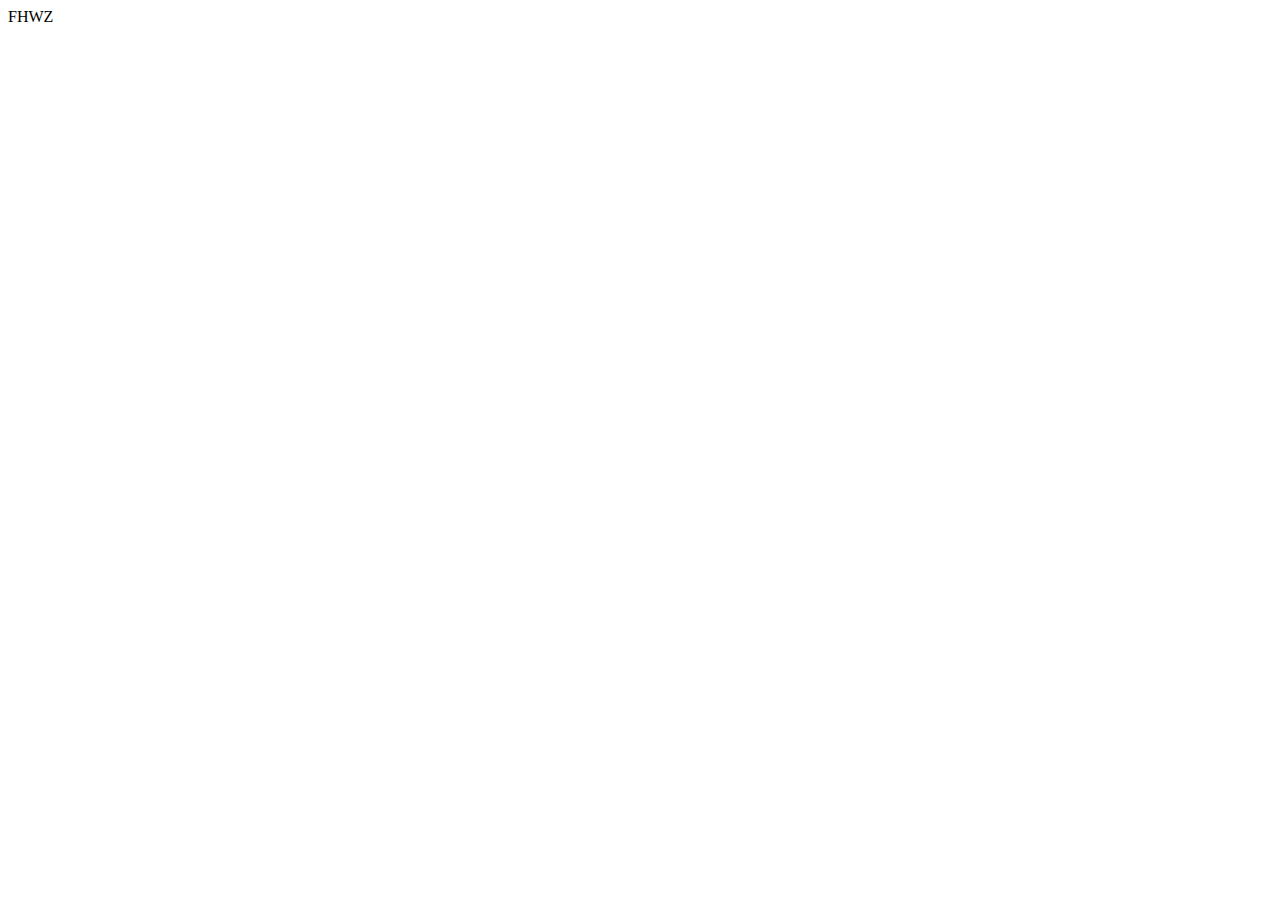
==== index.html @ 3bd40429 "Add index.html" ====
<!DOCTYPE html>
<html lang="en">
<head>
    <meta charset="UTF-8">
    <meta http-equiv="X-UA-Compatible" content="IE=edge">
    <meta name="viewport" content="width=device-width, initial-scale=1.0">
    <title>Document</title>
</head>
<body>
    FHWZ
</body>
</html>
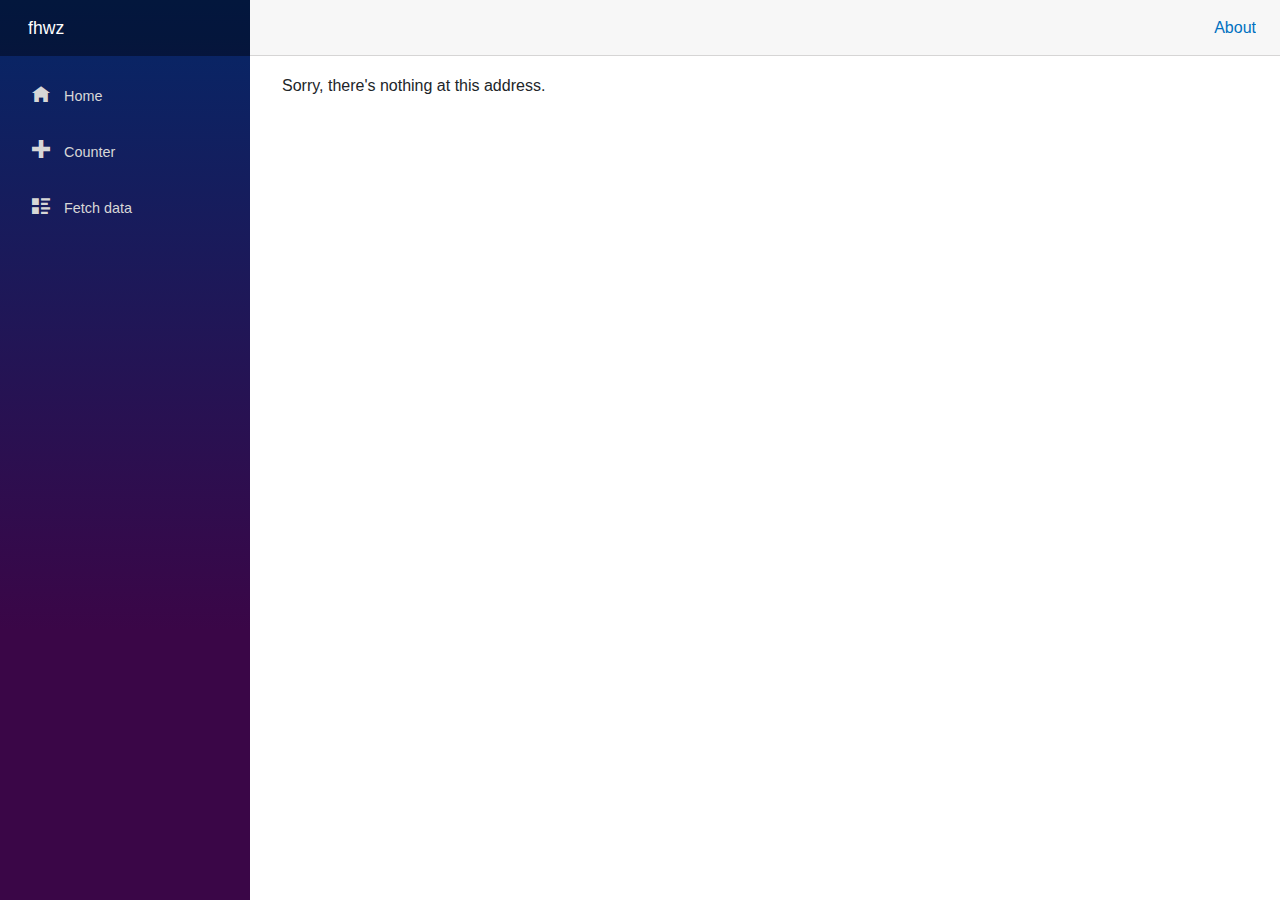
==== commit cfe81eb6: "Deploy application to GitHub Pages" ====
--- a/index.html
+++ b/index.html
@@ -1,12 +1,26 @@
 <!DOCTYPE html>
 <html lang="en">
+
 <head>
-    <meta charset="UTF-8">
-    <meta http-equiv="X-UA-Compatible" content="IE=edge">
-    <meta name="viewport" content="width=device-width, initial-scale=1.0">
-    <title>Document</title>
+    <meta charset="utf-8" />
+    <meta name="viewport" content="width=device-width, initial-scale=1.0, maximum-scale=1.0, user-scalable=no" />
+    <title>fhwz</title>
+    <base href="/" />
+    <link href="css/bootstrap/bootstrap.min.css" rel="stylesheet" />
+    <link href="css/app.css" rel="stylesheet" />
+    <link href="fhwz.styles.css" rel="stylesheet" />
 </head>
+
 <body>
-    FHWZ
+    <div id="app">Loading...</div>
+
+    <div id="blazor-error-ui">
+        An unhandled error has occurred.
+        <a href="" class="reload">Reload</a>
+        <a class="dismiss">🗙</a>
+    </div>
+    <script src="redirect.js"></script>
+    <script src="_framework/blazor.webassembly.js"></script>
 </body>
-</html>+
+</html>
--- a/css/app.css
+++ b/css/app.css
@@ -0,0 +1,64 @@
+﻿@import url('open-iconic/font/css/open-iconic-bootstrap.min.css');
+
+html, body {
+    font-family: 'Helvetica Neue', Helvetica, Arial, sans-serif;
+}
+
+h1:focus {
+    outline: none;
+}
+
+a, .btn-link {
+    color: #0071c1;
+}
+
+.btn-primary {
+    color: #fff;
+    background-color: #1b6ec2;
+    border-color: #1861ac;
+}
+
+.content {
+    padding-top: 1.1rem;
+}
+
+.valid.modified:not([type=checkbox]) {
+    outline: 1px solid #26b050;
+}
+
+.invalid {
+    outline: 1px solid red;
+}
+
+.validation-message {
+    color: red;
+}
+
+#blazor-error-ui {
+    background: lightyellow;
+    bottom: 0;
+    box-shadow: 0 -1px 2px rgba(0, 0, 0, 0.2);
+    display: none;
+    left: 0;
+    padding: 0.6rem 1.25rem 0.7rem 1.25rem;
+    position: fixed;
+    width: 100%;
+    z-index: 1000;
+}
+
+    #blazor-error-ui .dismiss {
+        cursor: pointer;
+        position: absolute;
+        right: 0.75rem;
+        top: 0.5rem;
+    }
+
+.blazor-error-boundary {
+    background: url([data-uri]) no-repeat 1rem/1.8rem, #b32121;
+    padding: 1rem 1rem 1rem 3.7rem;
+    color: white;
+}
+
+    .blazor-error-boundary::after {
+        content: "An error has occurred."
+    }
--- a/fhwz.styles.css
+++ b/fhwz.styles.css
@@ -0,0 +1,145 @@
+/* /Shared/MainLayout.razor.rz.scp.css */
+.page[b-1i165nkvc0] {
+    position: relative;
+    display: flex;
+    flex-direction: column;
+}
+
+main[b-1i165nkvc0] {
+    flex: 1;
+}
+
+.sidebar[b-1i165nkvc0] {
+    background-image: linear-gradient(180deg, rgb(5, 39, 103) 0%, #3a0647 70%);
+}
+
+.top-row[b-1i165nkvc0] {
+    background-color: #f7f7f7;
+    border-bottom: 1px solid #d6d5d5;
+    justify-content: flex-end;
+    height: 3.5rem;
+    display: flex;
+    align-items: center;
+}
+
+    .top-row[b-1i165nkvc0]  a, .top-row[b-1i165nkvc0]  .btn-link {
+        white-space: nowrap;
+        margin-left: 1.5rem;
+        text-decoration: none;
+    }
+
+    .top-row[b-1i165nkvc0]  a:hover, .top-row[b-1i165nkvc0]  .btn-link:hover {
+        text-decoration: underline;
+    }
+
+    .top-row[b-1i165nkvc0]  a:first-child {
+        overflow: hidden;
+        text-overflow: ellipsis;
+    }
+
+@media (max-width: 640.98px) {
+    .top-row:not(.auth)[b-1i165nkvc0] {
+        display: none;
+    }
+
+    .top-row.auth[b-1i165nkvc0] {
+        justify-content: space-between;
+    }
+
+    .top-row[b-1i165nkvc0]  a, .top-row[b-1i165nkvc0]  .btn-link {
+        margin-left: 0;
+    }
+}
+
+@media (min-width: 641px) {
+    .page[b-1i165nkvc0] {
+        flex-direction: row;
+    }
+
+    .sidebar[b-1i165nkvc0] {
+        width: 250px;
+        height: 100vh;
+        position: sticky;
+        top: 0;
+    }
+
+    .top-row[b-1i165nkvc0] {
+        position: sticky;
+        top: 0;
+        z-index: 1;
+    }
+
+    .top-row.auth[b-1i165nkvc0]  a:first-child {
+        flex: 1;
+        text-align: right;
+        width: 0;
+    }
+
+    .top-row[b-1i165nkvc0], article[b-1i165nkvc0] {
+        padding-left: 2rem !important;
+        padding-right: 1.5rem !important;
+    }
+}
+/* /Shared/NavMenu.razor.rz.scp.css */
+.navbar-toggler[b-7y87mogxj8] {
+    background-color: rgba(255, 255, 255, 0.1);
+}
+
+.top-row[b-7y87mogxj8] {
+    height: 3.5rem;
+    background-color: rgba(0,0,0,0.4);
+}
+
+.navbar-brand[b-7y87mogxj8] {
+    font-size: 1.1rem;
+}
+
+.oi[b-7y87mogxj8] {
+    width: 2rem;
+    font-size: 1.1rem;
+    vertical-align: text-top;
+    top: -2px;
+}
+
+.nav-item[b-7y87mogxj8] {
+    font-size: 0.9rem;
+    padding-bottom: 0.5rem;
+}
+
+    .nav-item:first-of-type[b-7y87mogxj8] {
+        padding-top: 1rem;
+    }
+
+    .nav-item:last-of-type[b-7y87mogxj8] {
+        padding-bottom: 1rem;
+    }
+
+    .nav-item[b-7y87mogxj8]  a {
+        color: #d7d7d7;
+        border-radius: 4px;
+        height: 3rem;
+        display: flex;
+        align-items: center;
+        line-height: 3rem;
+    }
+
+.nav-item[b-7y87mogxj8]  a.active {
+    background-color: rgba(255,255,255,0.25);
+    color: white;
+}
+
+.nav-item[b-7y87mogxj8]  a:hover {
+    background-color: rgba(255,255,255,0.1);
+    color: white;
+}
+
+@media (min-width: 641px) {
+    .navbar-toggler[b-7y87mogxj8] {
+        display: none;
+    }
+
+    .collapse[b-7y87mogxj8] {
+        /* Never collapse the sidebar for wide screens */
+        display: block;
+    }
+}
